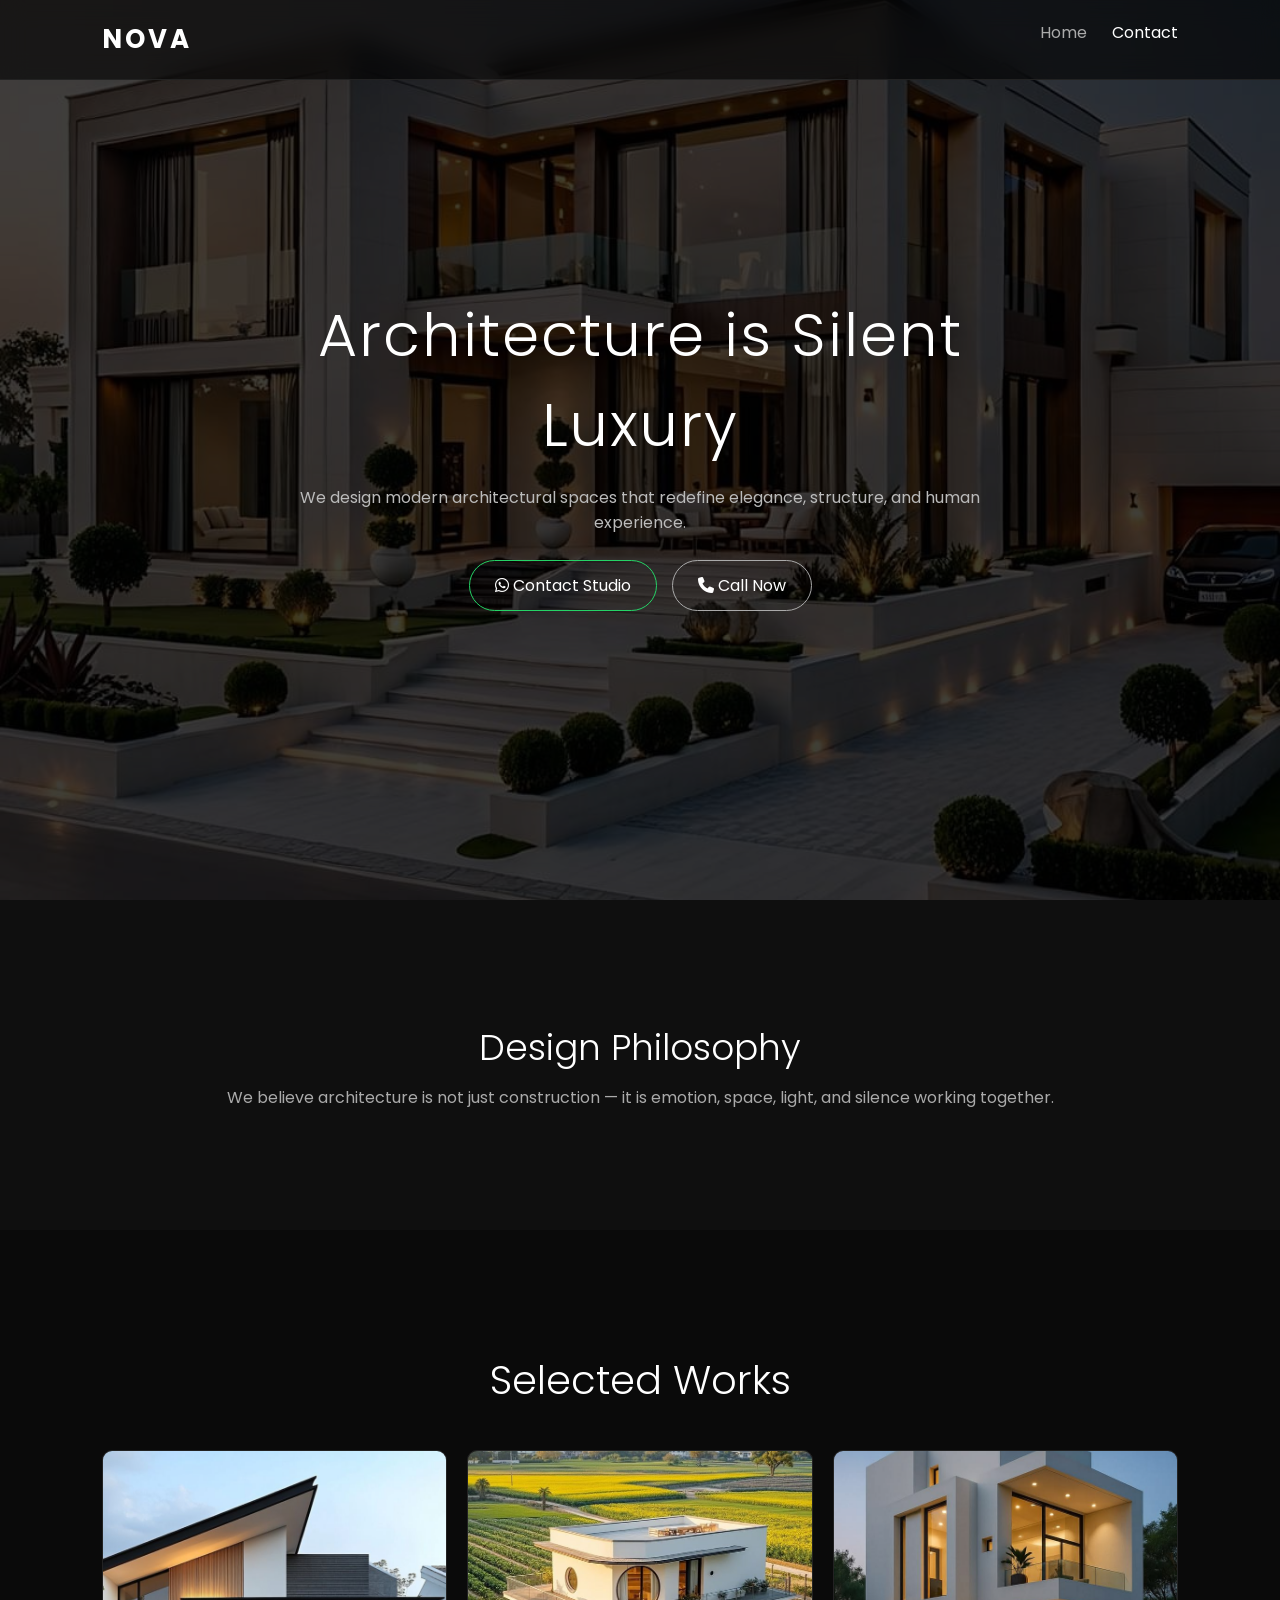
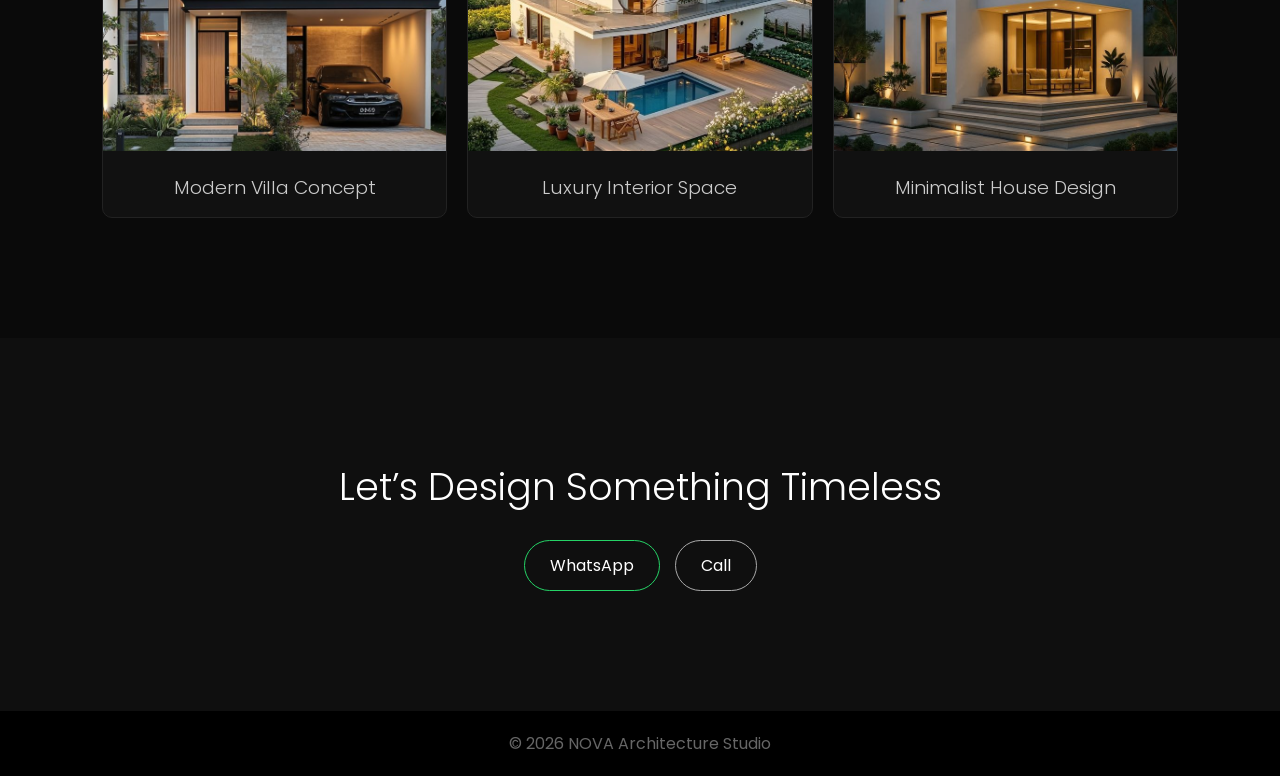
==== index.html @ 4549481c "Add files via upload" ====
<!DOCTYPE html>
<html lang="en">
<head>
<meta charset="UTF-8">
<meta name="viewport" content="width=device-width, initial-scale=1.0">

<title>Nova Architecture Studio</title>

<link href="https://fonts.googleapis.com/css2?family=Poppins:wght@300;400;500;600;700&display=swap" rel="stylesheet">

<link rel="stylesheet" href="style.css">
<link rel="stylesheet" href="https://cdnjs.cloudflare.com/ajax/libs/font-awesome/6.5.1/css/all.min.css">
</head>

<body>

<!-- NAV -->
<header>
<nav class="navbar">

<div class="logo">NOVA</div>

<ul class="nav-links">
<li><a href="index.html" class="active">Home</a></li>
<li><a href="contact.html">Contact</a></li>
</ul>

</nav>
</header>

<!-- HERO -->
<section class="hero">

<div class="overlay"></div>

<div class="hero-content">

<h1>Architecture is Silent Luxury</h1>

<p>
We design modern architectural spaces that redefine elegance,
structure, and human experience.
</p>

<div class="btns">

<a href="https://wa.me/254704175527" class="btn whatsapp">
<i class="fab fa-whatsapp"></i> Contact Studio
</a>

<a href="tel:+254704175527" class="btn call">
<i class="fas fa-phone"></i> Call Now
</a>

</div>

</div>

</section>

<!-- ABOUT -->
<section class="about">

<div class="text">

<h2>Design Philosophy</h2>

<p>
We believe architecture is not just construction — it is emotion,
space, light, and silence working together.
</p>

</div>

</section>

<!-- PROJECTS -->
<section class="projects">

<h2>Selected Works</h2>

<div class="grid">

<div class="card">
<img src="images/arch1.jpg">
<h3>Modern Villa Concept</h3>
</div>

<div class="card">
<img src="images/arch2.jpg">
<h3>Luxury Interior Space</h3>
</div>

<div class="card">
<img src="images/arch3.jpg">
<h3>Minimalist House Design</h3>
</div>

</div>

</section>

<!-- CTA -->
<section class="cta">

<h2>Let’s Design Something Timeless</h2>

<div class="btns">

<a href="https://wa.me/254704175527" class="btn whatsapp">WhatsApp</a>
<a href="tel:+254704175527" class="btn call">Call</a>

</div>

</section>

<footer>
<p>© 2026 NOVA Architecture Studio</p>
</footer>

<script src="script.js"></script>

</body>
</html>
---- style.css ----
/* RESET */
*{
margin:0;
padding:0;
box-sizing:border-box;
font-family:'Poppins',sans-serif;
}

body{
background:#0a0a0a;
color:#fff;
}

/* NAV */
.navbar{
display:flex;
justify-content:space-between;
padding:20px 8%;
background:rgba(0,0,0,0.6);
backdrop-filter:blur(12px);
position:fixed;
width:100%;
top:0;
z-index:100;
border-bottom:1px solid #222;
}

.logo{
font-size:26px;
font-weight:700;
letter-spacing:3px;
}

.nav-links{
display:flex;
gap:25px;
list-style:none;
}

.nav-links a{
color:#fff;
text-decoration:none;
}

.nav-links a.active{
color:#aaa;
}

/* HERO */
.hero{
height:100vh;
display:flex;
align-items:center;
justify-content:center;
text-align:center;
position:relative;
background:url("images/arch-hero.jpg") center/cover;
}

.overlay{
position:absolute;
inset:0;
background:rgba(0,0,0,0.75);
}

.hero-content{
position:relative;
max-width:800px;
padding:20px;
}

.hero h1{
font-size:60px;
font-weight:300;
letter-spacing:2px;
}

.hero p{
color:#bbb;
margin-top:15px;
}

/* BUTTONS */
.btns{
margin-top:25px;
display:flex;
gap:15px;
justify-content:center;
flex-wrap:wrap;
}

.btn{
padding:12px 25px;
border:1px solid #fff;
color:#fff;
text-decoration:none;
transition:0.3s;
border-radius:30px;
}

.btn:hover{
background:#fff;
color:#000;
}

.whatsapp{
border-color:#25D366;
}

.call{
border-color:#aaa;
}

/* ABOUT */
.about{
padding:120px 8%;
text-align:center;
background:#0f0f0f;
}

.about h2{
font-size:36px;
font-weight:300;
color:#fff;
}

.about p{
color:#aaa;
margin-top:10px;
}

/* PROJECTS */
.projects{
padding:120px 8%;
text-align:center;
}

.projects h2{
font-size:40px;
margin-bottom:40px;
font-weight:300;
}

.grid{
display:grid;
grid-template-columns:repeat(auto-fit,minmax(250px,1fr));
gap:20px;
}

.card{
background:#111;
border:1px solid #222;
overflow:hidden;
border-radius:10px;
}

.card img{
width:100%;
height:300px;
object-fit:cover;
}

.card h3{
padding:15px;
font-weight:300;
color:#ccc;
}

/* CTA */
.cta{
padding:120px 8%;
text-align:center;
background:#0f0f0f;
}

.cta h2{
font-size:38px;
font-weight:300;
}

/* FOOTER */
footer{
text-align:center;
padding:20px;
background:#000;
color:#666;
}

/* MOBILE */
@media(max-width:768px){

.hero h1{
font-size:36px;
}

}

/* ================= CONTACT PAGE ================= */
.contact-hero{
height:100vh;
display:flex;
align-items:center;
justify-content:center;
text-align:center;
position:relative;
background:url("images/contact-arch.jpg") center/cover;
padding:20px;
}

.contact-content{
position:relative;
max-width:700px;
z-index:2;
}

.contact-content h1{
font-size:50px;
font-weight:300;
}

.contact-content p{
color:#aaa;
margin:15px 0;
}

/* CONTACT BOX */
.contact-box{
margin:20px 0;
padding:20px;
border:1px solid #333;
background:rgba(0,0,0,0.6);
border-radius:10px;
}

.item{
display:flex;
justify-content:center;
gap:10px;
margin:10px 0;
color:#ccc;
}

.item i{
color:#fff;
}
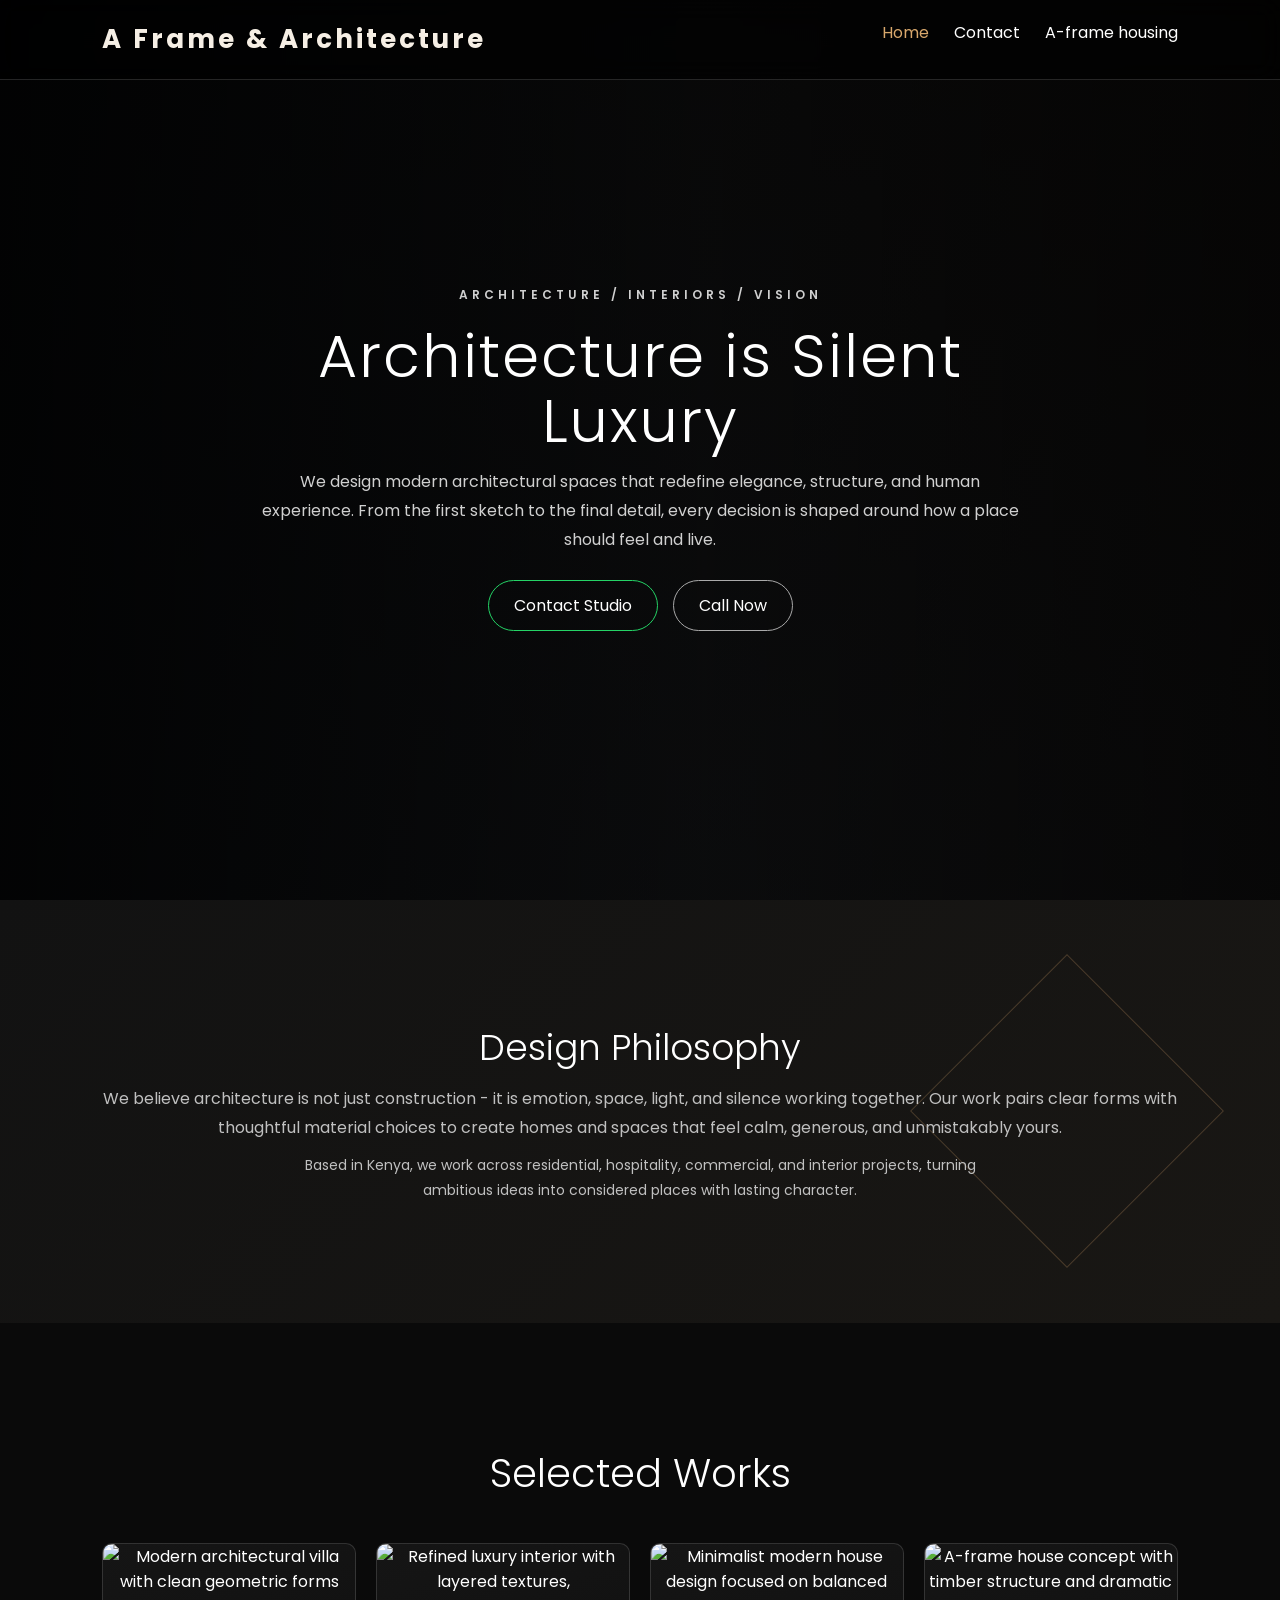
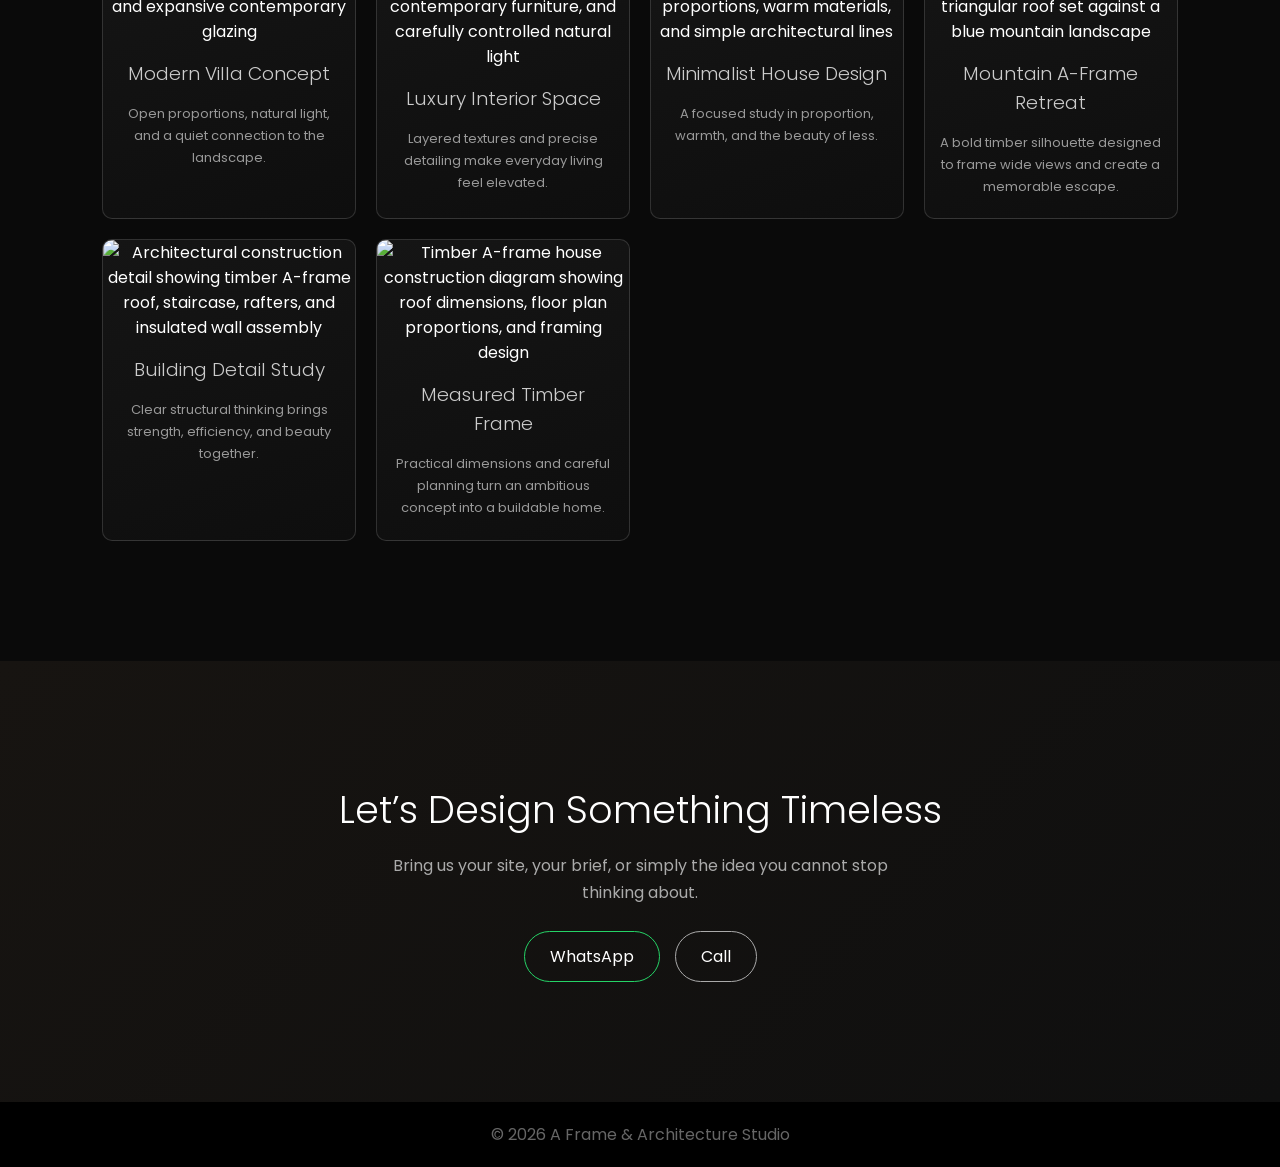
==== commit 1d58c619: "Add files via upload" ====
--- a/index.html
+++ b/index.html
@@ -1,15 +1,279 @@
 <!DOCTYPE html>
 <html lang="en">
 <head>
-<meta charset="UTF-8">
-<meta name="viewport" content="width=device-width, initial-scale=1.0">
-
-<title>Nova Architecture Studio</title>
-
-<link href="https://fonts.googleapis.com/css2?family=Poppins:wght@300;400;500;600;700&display=swap" rel="stylesheet">
-
-<link rel="stylesheet" href="style.css">
-<link rel="stylesheet" href="https://cdnjs.cloudflare.com/ajax/libs/font-awesome/6.5.1/css/all.min.css">
+
+    <meta charset="utf-8">
+
+    <meta name="viewport" content="width=device-width, initial-scale=1.0">
+
+    <meta http-equiv="X-UA-Compatible" content="IE=edge">
+
+    <!-- PRIMARY SEO -->
+    <title>A Frame &amp; Architecture | Architecture Firm, House Plans &amp; Construction Consultancy in Kenya</title>
+
+    <meta name="description"
+        content="A Frame &amp; Architecture is a professional architecture firm in Kenya specializing in architectural design, house plans, luxury homes, commercial buildings, interior design, 3D visualization, project management and construction consultancy across Kenya.">
+
+    <meta name="author" content="A Frame &amp; Architecture">
+
+    <meta name="robots"
+        content="index, follow, max-image-preview:large, max-snippet:-1, max-video-preview:-1">
+
+    <meta name="googlebot"
+        content="index, follow, max-image-preview:large, max-snippet:-1, max-video-preview:-1">
+
+    <meta name="theme-color" content="#1F2937">
+
+    <!-- CANONICAL -->
+    <link rel="canonical" href="https://aframe-architecture.com/">
+
+    <!-- FAVICON -->
+    <link rel="icon" type="image/svg+xml" href="images/favicon.svg">
+    <link rel="icon" type="image/x-icon" href="favicon.ico">
+    <link rel="icon" type="image/png" sizes="16x16" href="favicon-16x16.png">
+    <link rel="icon" type="image/png" sizes="32x32" href="favicon-32x32.png">
+    <link rel="icon" type="image/png" sizes="48x48" href="favicon-48x48.png">
+    <link rel="icon" type="image/png" sizes="96x96" href="favicon-96x96.png">
+    <link rel="apple-touch-icon" sizes="180x180" href="apple-touch-icon.png">
+    <link rel="manifest" href="site.webmanifest">
+    <!-- WEB MANIFEST -->
+    <link rel="manifest" href="/site.webmanifest">
+
+    <!-- GOOGLE FONTS -->
+    <link rel="preconnect" href="https://fonts.googleapis.com">
+    <link rel="preconnect" href="https://fonts.gstatic.com" crossorigin>
+
+    <link
+        href="https://fonts.googleapis.com/css2?family=Poppins:wght@300;400;500;600;700;800&display=swap"
+        rel="stylesheet">
+
+    <!-- MAIN CSS -->
+    <link rel="stylesheet" href="/style.css">
+
+
+    <!-- OPEN GRAPH -->
+    <meta property="og:type" content="website">
+
+    <meta property="og:site_name"
+        content="A Frame &amp; Architecture">
+
+    <meta property="og:title"
+        content="A Frame &amp; Architecture | Architecture Firm in Kenya">
+
+    <meta property="og:description"
+        content="Professional architectural design, house plans, luxury homes, commercial buildings, interior design, 3D visualization and construction consultancy across Kenya.">
+
+    <meta property="og:url"
+        content="https://aframe-architecture.com/">
+
+    <meta property="og:image"
+        content="https://aframe-architecture.com/images/hero.jpg">
+
+    <meta property="og:image:alt"
+        content="A Frame &amp; Architecture - Architectural Design in Kenya">
+
+    <meta property="og:locale"
+        content="en_KE">
+
+
+    <!-- TWITTER / X -->
+    <meta name="twitter:card"
+        content="summary_large_image">
+
+    <meta name="twitter:title"
+        content="A Frame &amp; Architecture | Architects in Kenya">
+
+    <meta name="twitter:description"
+        content="Architectural design, house plans, luxury homes, commercial buildings, interior design and construction consultancy across Kenya.">
+
+    <meta name="twitter:image"
+        content="https://aframe-architecture.com/images/hero.jpg">
+
+
+    <!-- GEOGRAPHIC INFORMATION -->
+    <meta name="geo.region" content="KE">
+
+    <meta name="geo.country" content="Kenya">
+
+    <meta name="geo.placename" content="Nairobi">
+
+
+    <!-- STRUCTURED DATA -->
+    <script type="application/ld+json">
+    {
+      "@context": "https://schema.org",
+      "@type": "LocalBusiness",
+
+      "@id": "https://aframe-architecture.com/#business",
+
+      "name": "A Frame & Architecture",
+
+      "url": "https://aframe-architecture.com/",
+
+      "logo": "https://aframe-architecture.com/images/logo.png",
+
+      "image": "https://aframe-architecture.com/images/hero.jpg",
+
+      "telephone": "+254704175527",
+
+      "description": "A Frame & Architecture is a professional architecture firm in Kenya specializing in architectural design, house plans, luxury homes, commercial buildings, interior design, 3D architectural visualization, project management and construction consultancy across Kenya.",
+
+      "priceRange": "$$$",
+
+      "areaServed": {
+        "@type": "Country",
+        "name": "Kenya"
+      },
+
+      "address": {
+        "@type": "PostalAddress",
+        "addressLocality": "Nairobi",
+        "addressCountry": "KE"
+      },
+
+      "geo": {
+        "@type": "GeoCoordinates",
+        "latitude": -1.2921,
+        "longitude": 36.8219
+      },
+
+      "openingHoursSpecification": [
+        {
+          "@type": "OpeningHoursSpecification",
+          "dayOfWeek": [
+            "Monday",
+            "Tuesday",
+            "Wednesday",
+            "Thursday",
+            "Friday",
+            "Saturday"
+          ],
+          "opens": "08:00",
+          "closes": "18:00"
+        }
+      ],
+
+      "knowsAbout": [
+        "Architecture",
+        "Architectural Design",
+        "House Plans",
+        "Building Plans",
+        "Residential Architecture",
+        "Commercial Architecture",
+        "Luxury House Design",
+        "Modern House Design",
+        "Construction Consultancy",
+        "Project Management",
+        "Interior Design",
+        "3D Architectural Visualization",
+        "Building Design",
+        "Architectural Drawings",
+        "Master Planning"
+      ],
+
+      "hasOfferCatalog": {
+        "@type": "OfferCatalog",
+        "name": "Architectural Services",
+
+        "itemListElement": [
+
+          {
+            "@type": "Offer",
+            "itemOffered": {
+              "@type": "Service",
+              "name": "Architectural Design",
+              "areaServed": "Kenya"
+            }
+          },
+
+          {
+            "@type": "Offer",
+            "itemOffered": {
+              "@type": "Service",
+              "name": "House Plan Design",
+              "areaServed": "Kenya"
+            }
+          },
+
+          {
+            "@type": "Offer",
+            "itemOffered": {
+              "@type": "Service",
+              "name": "Luxury Home Design",
+              "areaServed": "Kenya"
+            }
+          },
+
+          {
+            "@type": "Offer",
+            "itemOffered": {
+              "@type": "Service",
+              "name": "Residential Architecture",
+              "areaServed": "Kenya"
+            }
+          },
+
+          {
+            "@type": "Offer",
+            "itemOffered": {
+              "@type": "Service",
+              "name": "Commercial Building Design",
+              "areaServed": "Kenya"
+            }
+          },
+
+          {
+            "@type": "Offer",
+            "itemOffered": {
+              "@type": "Service",
+              "name": "Interior Design",
+              "areaServed": "Kenya"
+            }
+          },
+
+          {
+            "@type": "Offer",
+            "itemOffered": {
+              "@type": "Service",
+              "name": "3D Architectural Visualization",
+              "areaServed": "Kenya"
+            }
+          },
+
+          {
+            "@type": "Offer",
+            "itemOffered": {
+              "@type": "Service",
+              "name": "Construction Consultancy",
+              "areaServed": "Kenya"
+            }
+          },
+
+          {
+            "@type": "Offer",
+            "itemOffered": {
+              "@type": "Service",
+              "name": "Project Management",
+              "areaServed": "Kenya"
+            }
+          },
+
+          {
+            "@type": "Offer",
+            "itemOffered": {
+              "@type": "Service",
+              "name": "Building Plans and Documentation",
+              "areaServed": "Kenya"
+            }
+          }
+
+        ]
+      },
+
+      "sameAs": []
+    }
+    </script>
+
 </head>
 
 <body>
@@ -18,11 +282,14 @@
 <header>
 <nav class="navbar">
 
-<div class="logo">NOVA</div>
+<div class="logo">A Frame & Architecture</div>
 
 <ul class="nav-links">
 <li><a href="index.html" class="active">Home</a></li>
 <li><a href="contact.html">Contact</a></li>
+<li><a href="aframe.html">A-frame housing</a></li>
+
+
 </ul>
 
 </nav>
@@ -35,11 +302,14 @@
 
 <div class="hero-content">
 
+<p class="eyebrow">Architecture / Interiors / Vision</p>
+
 <h1>Architecture is Silent Luxury</h1>
 
 <p>
 We design modern architectural spaces that redefine elegance,
-structure, and human experience.
+structure, and human experience. From the first sketch to the final
+detail, every decision is shaped around how a place should feel and live.
 </p>
 
 <div class="btns">
@@ -66,9 +336,15 @@
 <h2>Design Philosophy</h2>
 
 <p>
-We believe architecture is not just construction — it is emotion,
-space, light, and silence working together.
+We believe architecture is not just construction - it is emotion,
+space, light, and silence working together. Our work pairs clear forms
+with thoughtful material choices to create homes and spaces that feel
+calm, generous, and unmistakably yours.
 </p>
+
+<p class="about-detail">Based in Kenya, we work across residential, hospitality,
+commercial, and interior projects, turning ambitious ideas into considered
+places with lasting character.</p>
 
 </div>
 
@@ -82,18 +358,39 @@
 <div class="grid">
 
 <div class="card">
-<img src="images/arch1.jpg">
+<img src="images/arch1.jpeg" alt="Modern architectural villa with clean geometric forms and expansive contemporary glazing">
 <h3>Modern Villa Concept</h3>
-</div>
-
-<div class="card">
-<img src="images/arch2.jpg">
+<p>Open proportions, natural light, and a quiet connection to the landscape.</p>
+</div>
+
+<div class="card">
+<img src="images/arch2.jpeg" alt="Refined luxury interior with layered textures, contemporary furniture, and carefully controlled natural light">
 <h3>Luxury Interior Space</h3>
-</div>
-
-<div class="card">
-<img src="images/arch3.jpg">
+<p>Layered textures and precise detailing make everyday living feel elevated.</p>
+</div>
+
+<div class="card">
+<img src="images/arch3.jpeg" alt="Minimalist modern house design focused on balanced proportions, warm materials, and simple architectural lines">
 <h3>Minimalist House Design</h3>
+<p>A focused study in proportion, warmth, and the beauty of less.</p>
+</div>
+
+<div class="card">
+<img src="images/arch4.jpeg" alt="A-frame house concept with timber structure and dramatic triangular roof set against a blue mountain landscape">
+<h3>Mountain A-Frame Retreat</h3>
+<p>A bold timber silhouette designed to frame wide views and create a memorable escape.</p>
+</div>
+
+<div class="card">
+<img src="images/arch5.jpeg" alt="Architectural construction detail showing timber A-frame roof, staircase, rafters, and insulated wall assembly">
+<h3>Building Detail Study</h3>
+<p>Clear structural thinking brings strength, efficiency, and beauty together.</p>
+</div>
+
+<div class="card">
+<img src="images/arch7.jpeg" alt="Timber A-frame house construction diagram showing roof dimensions, floor plan proportions, and framing design">
+<h3>Measured Timber Frame</h3>
+<p>Practical dimensions and careful planning turn an ambitious concept into a buildable home.</p>
 </div>
 
 </div>
@@ -105,6 +402,8 @@
 
 <h2>Let’s Design Something Timeless</h2>
 
+<p>Bring us your site, your brief, or simply the idea you cannot stop thinking about.</p>
+
 <div class="btns">
 
 <a href="https://wa.me/254704175527" class="btn whatsapp">WhatsApp</a>
@@ -115,7 +414,7 @@
 </section>
 
 <footer>
-<p>© 2026 NOVA Architecture Studio</p>
+<p>© 2026 A Frame &amp; Architecture Studio</p>
 </footer>
 
 <script src="script.js"></script>
--- a/style.css
+++ b/style.css
@@ -6,10 +6,21 @@
 font-family:'Poppins',sans-serif;
 }
 
+:root{
+--ink:#0a0a0a;
+--panel:#111;
+--muted:#aaa;
+--line:rgba(255,255,255,0.14);
+--accent:#d9a86c;
+--stone:#1b1815;
+--slate:#111820;
+}
+
 body{
-background:#0a0a0a;
+background:linear-gradient(180deg,#0a0a0a 0%,#111820 48%,#1b1815 100%);
 color:#fff;
 }
+
 
 /* NAV */
 .navbar{
@@ -22,13 +33,15 @@
 width:100%;
 top:0;
 z-index:100;
-border-bottom:1px solid #222;
+border-bottom:1px solid var(--line);
+animation:nav-arrive .8s ease both;
 }
 
 .logo{
 font-size:26px;
 font-weight:700;
 letter-spacing:3px;
+color:#f6efe5;
 }
 
 .nav-links{
@@ -40,10 +53,12 @@
 .nav-links a{
 color:#fff;
 text-decoration:none;
-}
-
+transition:color .25s ease;
+}
+
+.nav-links a:hover,
 .nav-links a.active{
-color:#aaa;
+color:var(--accent);
 }
 
 /* HERO */
@@ -54,30 +69,42 @@
 justify-content:center;
 text-align:center;
 position:relative;
-background:url("images/arch-hero.jpg") center/cover;
+background:linear-gradient(120deg,rgba(17,24,32,.38),rgba(64,45,28,.22)),url("images/arch-hero.jpg") center/cover;
 }
 
 .overlay{
 position:absolute;
 inset:0;
-background:rgba(0,0,0,0.75);
+background:linear-gradient(90deg,rgba(0,0,0,.86),rgba(0,0,0,.52) 55%,rgba(0,0,0,.72));
 }
 
 .hero-content{
 position:relative;
 max-width:800px;
 padding:20px;
+animation:hero-arrive 1s .15s ease both;
+}
+
+.eyebrow{
+color:var(--accent);
+font-size:12px;
+font-weight:600;
+letter-spacing:4px;
+text-transform:uppercase;
+margin-bottom:18px;
 }
 
 .hero h1{
 font-size:60px;
 font-weight:300;
 letter-spacing:2px;
+line-height:1.08;
 }
 
 .hero p{
-color:#bbb;
+color:#d0d0d0;
 margin-top:15px;
+line-height:1.8;
 }
 
 /* BUTTONS */
@@ -94,13 +121,15 @@
 border:1px solid #fff;
 color:#fff;
 text-decoration:none;
-transition:0.3s;
+transition:background .3s ease,color .3s ease,transform .3s ease,box-shadow .3s ease;
 border-radius:30px;
 }
 
 .btn:hover{
 background:#fff;
 color:#000;
+transform:translateY(-3px);
+box-shadow:0 10px 24px rgba(0,0,0,.25);
 }
 
 .whatsapp{
@@ -115,24 +144,50 @@
 .about{
 padding:120px 8%;
 text-align:center;
-background:#0f0f0f;
+background:linear-gradient(135deg,#121212,#191714);
+position:relative;
+overflow:hidden;
+}
+
+.about::after{
+content:"";
+position:absolute;
+width:220px;
+height:220px;
+border:1px solid rgba(217,168,108,.25);
+right:8%;
+top:50%;
+transform:translateY(-50%) rotate(45deg);
 }
 
 .about h2{
 font-size:36px;
 font-weight:300;
 color:#fff;
+position:relative;
+z-index:1;
 }
 
 .about p{
-color:#aaa;
+color:#c0c0c0;
 margin-top:10px;
+line-height:1.8;
+position:relative;
+z-index:1;
+}
+
+.about-detail{
+max-width:680px;
+margin-left:auto;
+margin-right:auto;
+font-size:14px;
 }
 
 /* PROJECTS */
 .projects{
 padding:120px 8%;
 text-align:center;
+background:#0a0a0a;
 }
 
 .projects h2{
@@ -148,34 +203,61 @@
 }
 
 .card{
-background:#111;
-border:1px solid #222;
+background:linear-gradient(160deg,#151515,#0e0e0e);
+border:1px solid var(--line);
 overflow:hidden;
 border-radius:10px;
+transition:transform .35s ease,border-color .35s ease,box-shadow .35s ease;
+}
+
+.card:hover{
+transform:translateY(-8px);
+border-color:rgba(217,168,108,.65);
+box-shadow:0 18px 35px rgba(0,0,0,.28);
 }
 
 .card img{
 width:100%;
 height:300px;
 object-fit:cover;
+transition:transform .5s ease,filter .5s ease;
+}
+
+.card:hover img{
+transform:scale(1.04);
+filter:saturate(1.12);
 }
 
 .card h3{
 padding:15px;
 font-weight:300;
 color:#ccc;
+}
+
+.card p{
+padding:0 15px 20px;
+color:#999;
+font-size:13px;
+line-height:1.7;
 }
 
 /* CTA */
 .cta{
 padding:120px 8%;
 text-align:center;
-background:#0f0f0f;
+background:linear-gradient(135deg,#171411,#0f0f0f);
 }
 
 .cta h2{
 font-size:38px;
 font-weight:300;
+}
+
+.cta p{
+color:#aaa;
+margin:14px auto 0;
+max-width:560px;
+line-height:1.7;
 }
 
 /* FOOTER */
@@ -186,6 +268,23 @@
 color:#666;
 }
 
+@keyframes hero-arrive{
+from{opacity:0;transform:translateY(18px)}
+to{opacity:1;transform:translateY(0)}
+}
+
+@keyframes nav-arrive{
+from{opacity:0;transform:translateY(-12px)}
+to{opacity:1;transform:translateY(0)}
+}
+
+@media(prefers-reduced-motion:reduce){
+*,*::before,*::after{
+animation-duration:.01ms!important;
+transition-duration:.01ms!important;
+}
+}
+
 /* MOBILE */
 @media(max-width:768px){
 
@@ -203,8 +302,9 @@
 justify-content:center;
 text-align:center;
 position:relative;
-background:url("images/contact-arch.jpg") center/cover;
+background:linear-gradient(120deg,rgba(15,24,32,.82),rgba(54,39,27,.58)),url("images/contact-arch.jpg") center/cover;
 padding:20px;
+animation:contact-tone 5s ease-in-out infinite alternate;
 }
 
 .contact-content{
@@ -216,11 +316,41 @@
 .contact-content h1{
 font-size:50px;
 font-weight:300;
+line-height:1.1;
 }
 
 .contact-content p{
-color:#aaa;
+color:#d0d0d0;
 margin:15px 0;
+line-height:1.8;
+}
+
+.contact-content .eyebrow{
+margin-bottom:18px;
+}
+
+.contact-hero .btn{
+position:relative;
+animation:contact-button-float 3.6s ease-in-out infinite;
+}
+
+.contact-hero .btn:nth-child(2){
+animation-delay:.35s;
+}
+
+.contact-hero .whatsapp{
+box-shadow:0 0 0 rgba(37,211,102,0);
+}
+
+.contact-hero .whatsapp:hover,
+.contact-hero .whatsapp:focus-visible{
+box-shadow:0 0 18px rgba(37,211,102,.7),0 0 38px rgba(37,211,102,.28);
+}
+
+.contact-hero .call:hover,
+.contact-hero .call:focus-visible{
+box-shadow:0 0 18px rgba(217,168,108,.7),0 0 38px rgba(217,168,108,.28);
+border-color:var(--accent);
 }
 
 /* CONTACT BOX */
@@ -230,6 +360,7 @@
 border:1px solid #333;
 background:rgba(0,0,0,0.6);
 border-radius:10px;
+box-shadow:0 18px 45px rgba(0,0,0,.3);
 }
 
 .item{
@@ -238,8 +369,19 @@
 gap:10px;
 margin:10px 0;
 color:#ccc;
+line-height:1.6;
 }
 
 .item i{
-color:#fff;
+color:var(--accent);
+}
+
+@keyframes contact-tone{
+0%{filter:saturate(.9) hue-rotate(0deg)}
+100%{filter:saturate(1.08) hue-rotate(8deg)}
+}
+
+@keyframes contact-button-float{
+0%,100%{transform:translateY(0)}
+50%{transform:translateY(-4px)}
 }
